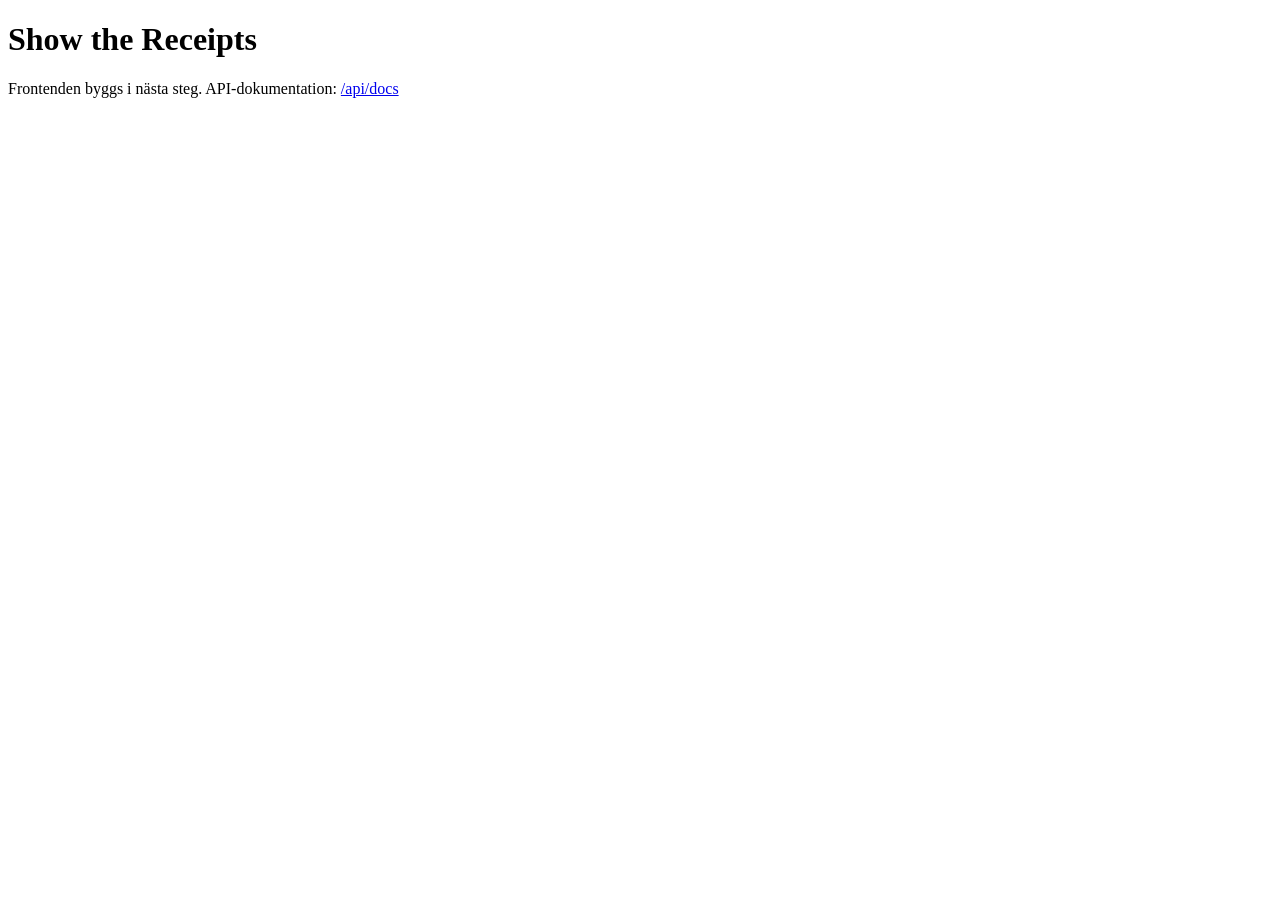
==== frontend/index.html @ 0161f15a "Add audit pipeline: schemas, prompts, Claude client, guardrails, cache, API - Two parallel structure" ====
<!doctype html>
<html lang="sv">
<head>
  <meta charset="utf-8">
  <meta name="viewport" content="width=device-width, initial-scale=1">
  <title>Show the Receipts</title>
</head>
<body>
  <h1>Show the Receipts</h1>
  <p>Frontenden byggs i nästa steg. API-dokumentation: <a href="/api/docs">/api/docs</a></p>
</body>
</html>
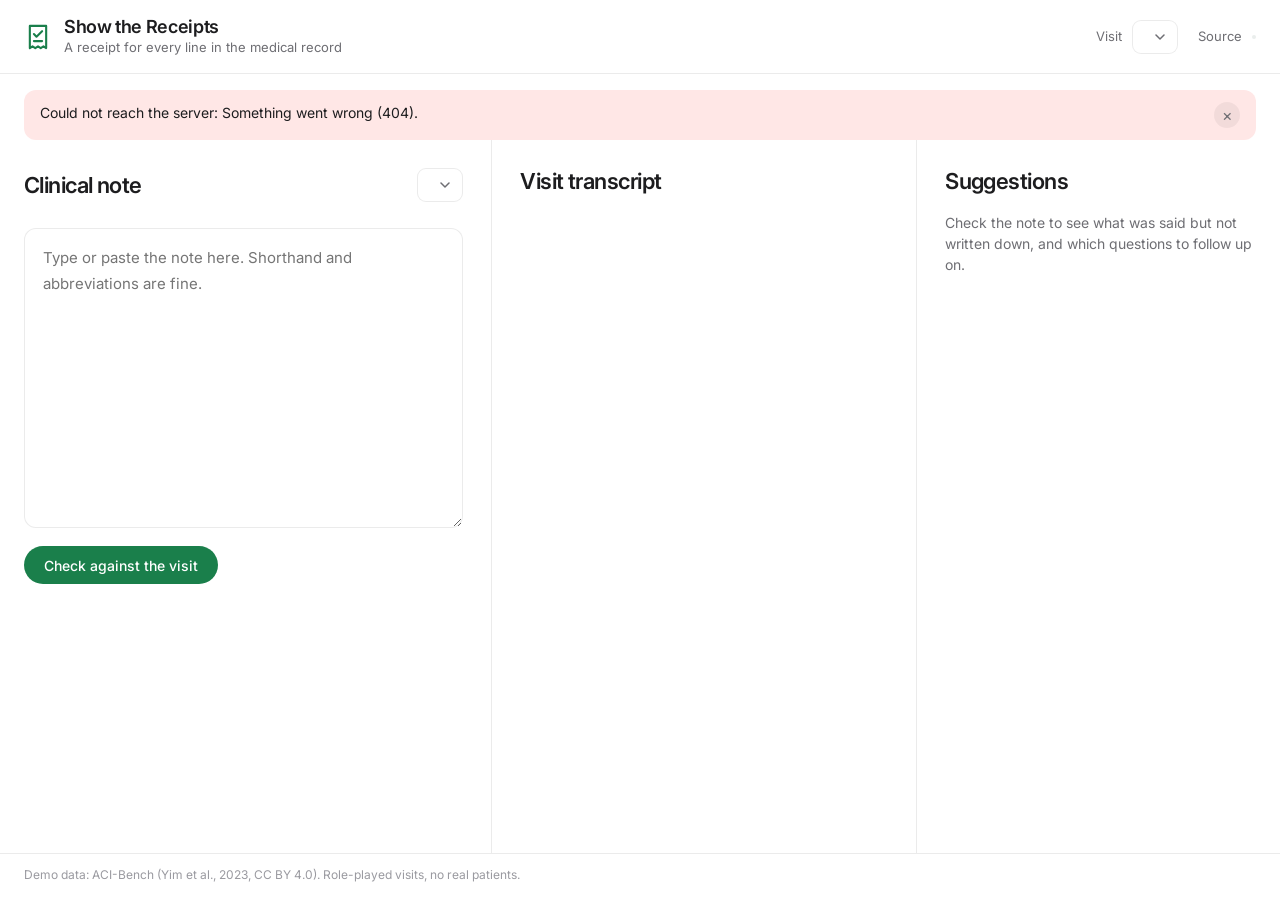
==== commit d870e99c: "Add frontend, demo notes and example review; English UI - Three-pane UI (note, transcript, suggestio" ====
--- a/frontend/index.html
+++ b/frontend/index.html
@@ -1,12 +1,113 @@
 <!doctype html>
-<html lang="sv">
+<html lang="en">
 <head>
   <meta charset="utf-8">
-  <meta name="viewport" content="width=device-width, initial-scale=1">
+  <meta name="viewport" content="width=device-width, initial-scale=1, viewport-fit=cover">
   <title>Show the Receipts</title>
+  <link rel="preconnect" href="https://fonts.googleapis.com">
+  <link rel="preconnect" href="https://fonts.gstatic.com" crossorigin>
+  <link rel="stylesheet" href="https://fonts.googleapis.com/css2?family=Inter:wght@400;500;600&display=swap">
+  <link rel="stylesheet" href="style.css">
+  <script src="app.js" defer></script>
 </head>
 <body>
-  <h1>Show the Receipts</h1>
-  <p>Frontenden byggs i nästa steg. API-dokumentation: <a href="/api/docs">/api/docs</a></p>
+  <header class="topbar">
+    <div class="brand">
+      <svg class="logo" viewBox="0 0 24 24" aria-hidden="true">
+        <path d="M5 2.5h14v19l-2.33-1.5-2.34 1.5L12 20l-2.33 1.5L7.33 20 5 21.5z" fill="none" stroke="currentColor" stroke-width="1.8" stroke-linejoin="round"/>
+        <path d="M8.5 9.5l2.2 2.2 4.8-4.7M8.5 15.5h7" fill="none" stroke="currentColor" stroke-width="1.8" stroke-linecap="round" stroke-linejoin="round"/>
+      </svg>
+      <div>
+        <h1>Show the Receipts</h1>
+        <p class="tagline">A receipt for every line in the medical record</p>
+      </div>
+    </div>
+    <div class="controls">
+      <label class="field" for="encounter-select">
+        <span class="field-label">Visit</span>
+        <select id="encounter-select"></select>
+      </label>
+      <div class="field">
+        <span class="field-label" id="variant-label">Source</span>
+        <div id="variant-switch" class="segmented" role="radiogroup" aria-labelledby="variant-label"></div>
+      </div>
+      <span id="mode-badge" class="mode-badge" hidden></span>
+    </div>
+  </header>
+
+  <div id="banner" class="banner" role="status" hidden>
+    <p id="banner-text"></p>
+    <button id="banner-close" class="icon-btn" type="button" aria-label="Dismiss message">×</button>
+  </div>
+
+  <main class="workspace">
+    <section class="panel panel-note" aria-labelledby="note-heading">
+      <div class="panel-head">
+        <h2 id="note-heading">Clinical note</h2>
+        <select id="note-select" aria-label="Choose a note"></select>
+      </div>
+      <p id="note-description" class="hint"></p>
+
+      <div id="note-edit" class="stack">
+        <textarea id="note-input" spellcheck="false" aria-label="Note text"
+                  placeholder="Type or paste the note here. Shorthand and abbreviations are fine."></textarea>
+        <label id="access-field" class="field" for="access-code" hidden>
+          <span class="field-label">Access code for live review</span>
+          <input id="access-code" type="password" autocomplete="off">
+        </label>
+        <div class="actions">
+          <button id="audit-btn" class="btn btn-primary" type="button">Check against the visit</button>
+          <button id="sample-btn" class="btn btn-ghost" type="button" hidden>Show example review</button>
+        </div>
+      </div>
+
+      <div id="loading" class="loading" role="status" hidden>
+        <span class="spinner" aria-hidden="true"></span>
+        <span>Checking the note against the visit. This usually takes 10–40 seconds.</span>
+      </div>
+
+      <div id="note-view" class="stack" hidden>
+        <div id="summary" class="summary"></div>
+        <div id="note-rendered" class="note-rendered"></div>
+        <div class="actions">
+          <button id="edit-btn" class="btn btn-ghost" type="button">Edit note</button>
+        </div>
+        <div>
+          <h3 class="subhead">Needs attention</h3>
+          <ul id="issues" class="issues"></ul>
+        </div>
+      </div>
+    </section>
+
+    <section class="panel panel-transcript" aria-labelledby="transcript-heading">
+      <div class="panel-head">
+        <h2 id="transcript-heading">Visit transcript</h2>
+        <span id="transcript-meta" class="meta"></span>
+      </div>
+      <div id="receipt" class="receipt" aria-live="polite" hidden></div>
+      <ol id="transcript" class="transcript"></ol>
+    </section>
+
+    <section class="panel panel-suggest" aria-labelledby="suggest-heading">
+      <div class="panel-head">
+        <h2 id="suggest-heading">Suggestions</h2>
+      </div>
+      <p id="suggest-empty" class="empty">Check the note to see what was said but not written down, and which questions to follow up on.</p>
+      <div id="suggest-content" class="stack" hidden>
+        <div>
+          <h3 class="subhead">Missing from the note</h3>
+          <ul id="additions" class="cards"></ul>
+        </div>
+        <div>
+          <h3 class="subhead">Follow up</h3>
+          <ul id="followups" class="cards"></ul>
+        </div>
+      </div>
+    </section>
+  </main>
+
+  <footer class="footer">
+    Demo data: ACI-Bench (Yim et al., 2023, CC BY 4.0). Role-played visits, no real patients.
+  </footer>
 </body>
 </html>
--- a/frontend/style.css
+++ b/frontend/style.css
@@ -0,0 +1,424 @@
+/* Minimalistisk vit och grön stil enligt Apples principer: innehållet först,
+   systemtypsnitt, mycket luft, tunna linjer i stället för lådor och skuggor.
+   Grönt är accent och "har kvitto". Rött och orange används bara för fel. */
+:root {
+  --bg: #ffffff;
+  --fill: #f5f7f6;
+  --fill-strong: #eaeeec;
+  --separator: rgb(0 0 0 / 0.08);
+  --label: #1d1d1f;
+  --label-2: #6e6e73;
+  --label-3: #9a9aa0;
+
+  --green: #1a7f4b;
+  --green-hover: #156b3f;
+  --green-bright: #34c759;
+  --green-soft: rgb(52 199 89 / 0.12);
+  --green-softer: rgb(52 199 89 / 0.07);
+
+  --gray-soft: rgb(0 0 0 / 0.05);
+  --orange: #b25a00;
+  --orange-line: #ff9f0a;
+  --orange-soft: rgb(255 159 10 / 0.16);
+  --red: #d70015;
+  --red-line: #ff3b30;
+  --red-soft: rgb(255 59 48 / 0.12);
+  --mark: rgb(52 199 89 / 0.28);
+
+  --font: -apple-system, BlinkMacSystemFont, "SF Pro Text", "Inter", "Segoe UI", Roboto, "Helvetica Neue", sans-serif;
+  --font-display: -apple-system, BlinkMacSystemFont, "SF Pro Display", "Inter", "Segoe UI", Roboto, "Helvetica Neue", sans-serif;
+  --radius: 12px;
+  --gutter-l: max(24px, env(safe-area-inset-left, 0px));
+  --gutter-r: max(24px, env(safe-area-inset-right, 0px));
+  color-scheme: light;
+}
+
+*, *::before, *::after { box-sizing: border-box; }
+[hidden] { display: none !important; }
+
+html, body { margin: 0; }
+body {
+  background: var(--bg);
+  color: var(--label);
+  font: 15px/1.5 var(--font);
+  -webkit-font-smoothing: antialiased;
+  display: grid;
+  grid-template-rows: auto auto 1fr auto;
+  min-height: 100dvh;
+}
+h1, h2, h3 { margin: 0; text-wrap: balance; }
+button, select, input, textarea { font: inherit; color: inherit; }
+:focus-visible { outline: 3px solid rgb(52 199 89 / 0.45); outline-offset: 2px; }
+
+/* ---------------------------------------------------------------- verktygsfält */
+
+.topbar {
+  position: sticky;
+  top: 0;
+  z-index: 5;
+  display: flex;
+  flex-wrap: wrap;
+  align-items: center;
+  justify-content: space-between;
+  gap: 12px 32px;
+  padding-block: 16px;
+  padding-left: var(--gutter-l);
+  padding-right: var(--gutter-r);
+  background: rgb(255 255 255 / 0.85);
+  backdrop-filter: saturate(180%) blur(20px);
+  -webkit-backdrop-filter: saturate(180%) blur(20px);
+  border-bottom: 1px solid var(--separator);
+}
+.brand { display: flex; align-items: center; gap: 12px; }
+.logo { width: 28px; height: 28px; flex: none; color: var(--green); }
+.brand h1 { font: 600 18px/1.2 var(--font-display); letter-spacing: -0.02em; }
+.tagline { margin: 0; font-size: 13px; color: var(--label-2); }
+
+.controls { display: flex; flex-wrap: wrap; align-items: center; gap: 10px 20px; min-width: 0; }
+.field { display: flex; flex-direction: column; gap: 6px; min-width: 0; }
+.controls .field { flex-direction: row; align-items: center; gap: 10px; }
+.field-label { font-size: 13px; color: var(--label-2); white-space: nowrap; }
+
+select, input[type="password"] {
+  height: 34px;
+  padding: 0 32px 0 12px;
+  border: 1px solid var(--separator);
+  border-radius: 9px;
+  background: var(--bg) url("data:image/svg+xml,%3Csvg xmlns='http://www.w3.org/2000/svg' width='10' height='6' viewBox='0 0 10 6'%3E%3Cpath d='M1 1l4 4 4-4' fill='none' stroke='%236e6e73' stroke-width='1.5' stroke-linecap='round' stroke-linejoin='round'/%3E%3C/svg%3E") no-repeat right 12px center;
+  appearance: none;
+  max-width: 100%;
+  font-size: 14px;
+  cursor: pointer;
+}
+select:hover { border-color: rgb(0 0 0 / 0.16); }
+input[type="password"] { background-image: none; padding-right: 12px; cursor: text; }
+#encounter-select { width: min(380px, 100%); }
+
+/* segmentkontroll i iOS-stil */
+.segmented { display: inline-flex; padding: 2px; gap: 2px; border-radius: 9px; background: var(--fill-strong); }
+.segmented button {
+  height: 30px;
+  padding: 0 14px;
+  border: 0;
+  border-radius: 7px;
+  background: transparent;
+  cursor: pointer;
+  font-size: 13px;
+  font-weight: 500;
+  white-space: nowrap;
+  transition: background 0.2s, box-shadow 0.2s;
+}
+.segmented button[aria-checked="true"] { background: var(--bg); box-shadow: 0 1px 3px rgb(0 0 0 / 0.12); }
+.segmented button:disabled { color: var(--label-3); cursor: not-allowed; }
+
+.mode-badge {
+  display: inline-flex;
+  align-items: center;
+  gap: 6px;
+  font-size: 12px;
+  font-weight: 500;
+  color: var(--label-2);
+  white-space: nowrap;
+}
+.mode-badge::before { content: ""; width: 7px; height: 7px; border-radius: 50%; background: var(--green-bright); }
+
+.banner {
+  display: flex;
+  align-items: flex-start;
+  gap: 12px;
+  margin: 16px var(--gutter-r) 0 var(--gutter-l);
+  padding: 12px 16px;
+  border-radius: var(--radius);
+  background: var(--orange-soft);
+}
+.banner.is-error { background: var(--red-soft); }
+.banner.is-info { background: var(--green-softer); }
+.banner p { margin: 0; flex: 1; min-width: 0; font-size: 14px; }
+.icon-btn {
+  flex: none;
+  width: 26px; height: 26px;
+  border: 0; border-radius: 50%;
+  background: var(--gray-soft);
+  color: var(--label-2);
+  font-size: 16px; line-height: 1;
+  cursor: pointer;
+}
+.icon-btn:hover { background: rgb(0 0 0 / 0.09); }
+
+/* ---------------------------------------------------------------- arbetsyta: tre kolumner, tunna avdelare */
+
+.workspace {
+  display: grid;
+  grid-template-columns: minmax(0, 1.1fr) minmax(0, 1fr) minmax(0, 0.8fr);
+  padding-left: var(--gutter-l);
+  padding-right: var(--gutter-r);
+  min-height: 0;
+}
+.panel {
+  display: flex;
+  flex-direction: column;
+  gap: 18px;
+  min-width: 0;
+  min-height: 0;
+  padding-block: 28px;
+  padding-inline: 28px;
+}
+.panel:first-child { padding-left: 0; }
+.panel:last-child { padding-right: 0; }
+.panel + .panel { border-left: 1px solid var(--separator); }
+.panel-head { display: flex; flex-wrap: wrap; align-items: center; justify-content: space-between; gap: 8px; }
+.panel-head h2 { font: 600 22px/1.2 var(--font-display); letter-spacing: -0.025em; }
+.hint { margin: -10px 0 0; font-size: 13px; color: var(--label-2); }
+.meta { font-size: 12px; color: var(--label-3); font-variant-numeric: tabular-nums; }
+.stack { display: flex; flex-direction: column; gap: 18px; min-width: 0; }
+.subhead {
+  font-size: 12px;
+  font-weight: 600;
+  text-transform: uppercase;
+  letter-spacing: 0.06em;
+  color: var(--label-2);
+  margin-bottom: 10px;
+}
+.empty { margin: 0; color: var(--label-2); font-size: 14px; }
+
+@media (min-width: 1100px) {
+  body { height: 100dvh; }
+  .workspace { overflow: hidden; }
+  .panel { overflow: auto; }
+  .panel-transcript { overflow: hidden; }
+  .transcript { overflow: auto; }
+}
+@media (max-width: 1099px) {
+  .workspace { grid-template-columns: minmax(0, 1fr) minmax(0, 1fr); }
+  .panel-suggest { grid-column: 1 / -1; padding-left: 0; border-left: 0 !important; border-top: 1px solid var(--separator); }
+  .panel-transcript { padding-right: 0; }
+  .transcript { max-height: 70vh; overflow: auto; }
+}
+@media (max-width: 720px) {
+  .workspace { grid-template-columns: minmax(0, 1fr); }
+  .panel { padding-inline: 0; }
+  .panel + .panel { border-left: 0; border-top: 1px solid var(--separator); }
+  .topbar { position: static; }
+  .controls { width: 100%; }
+  .controls .field { flex: 1 1 100%; flex-direction: column; align-items: stretch; }
+  .segmented { width: 100%; }
+  .segmented button { flex: 1; padding: 0 6px; }
+  #encounter-select { width: 100%; }
+}
+
+/* ---------------------------------------------------------------- knappar */
+
+.actions { display: flex; flex-wrap: wrap; align-items: center; gap: 10px; }
+.btn {
+  height: 38px;
+  padding: 0 20px;
+  border: 0;
+  border-radius: 999px;
+  cursor: pointer;
+  font-weight: 500;
+  font-size: 14px;
+  transition: background 0.15s, transform 0.1s;
+}
+.btn:active { transform: scale(0.98); }
+.btn-primary { background: var(--green); color: #fff; }
+.btn-primary:hover { background: var(--green-hover); }
+.btn-primary:disabled { opacity: 0.5; cursor: progress; }
+.btn-ghost { background: var(--green-softer); color: var(--green); }
+.btn-ghost:hover { background: var(--green-soft); }
+.btn-sm { height: 30px; padding: 0 14px; font-size: 13px; }
+
+/* ---------------------------------------------------------------- anteckning */
+
+textarea {
+  width: 100%;
+  min-height: 300px;
+  resize: vertical;
+  padding: 16px 18px;
+  border: 1px solid var(--separator);
+  border-radius: var(--radius);
+  background: var(--bg);
+  font: 15px/1.7 var(--font);
+}
+textarea:focus { border-color: rgb(52 199 89 / 0.6); outline: none; box-shadow: 0 0 0 3px rgb(52 199 89 / 0.15); }
+
+.note-rendered {
+  white-space: pre-wrap;
+  overflow-wrap: anywhere;
+  font-size: 15.5px;
+  line-height: 2;
+  padding: 18px 20px;
+  border-radius: var(--radius);
+  background: var(--fill);
+}
+.claim {
+  cursor: pointer;
+  border-radius: 5px;
+  padding: 2px 1px;
+  -webkit-box-decoration-break: clone;
+  box-decoration-break: clone;
+  transition: background 0.15s, box-shadow 0.15s;
+}
+.claim.st-supported { box-shadow: inset 0 -2px 0 rgb(52 199 89 / 0.6); }
+.claim.st-inferred { box-shadow: inset 0 -2px 0 rgb(0 0 0 / 0.22); }
+.claim.st-contradicted { background: var(--red-soft); box-shadow: inset 0 -2px 0 var(--red-line); }
+.claim.st-unsupported { background: var(--orange-soft); box-shadow: inset 0 -2px 0 var(--orange-line); }
+.claim.is-added { background: var(--green-soft); }
+.claim:hover { background: var(--gray-soft); }
+.claim.st-contradicted:hover { background: rgb(255 59 48 / 0.2); }
+.claim.st-unsupported:hover { background: rgb(255 159 10 / 0.26); }
+.claim.is-selected { box-shadow: 0 0 0 2px var(--green); }
+.claim.is-linked { box-shadow: 0 0 0 2px rgb(52 199 89 / 0.5); }
+
+/* sammanfattning */
+.summary { display: flex; flex-direction: column; gap: 12px; }
+.summary-top { display: flex; flex-wrap: wrap; align-items: baseline; justify-content: space-between; gap: 6px 12px; }
+.summary-score { font: 600 36px/1 var(--font-display); letter-spacing: -0.035em; font-variant-numeric: tabular-nums; color: var(--green); }
+.summary-score small { font: 400 14px/1 var(--font); letter-spacing: 0; color: var(--label-2); margin-left: 8px; }
+.summary-bar { display: flex; gap: 2px; height: 4px; border-radius: 999px; overflow: hidden; background: var(--fill); }
+.summary-bar span { display: block; height: 100%; }
+.summary-legend { display: flex; flex-wrap: wrap; gap: 6px 18px; font-size: 13px; color: var(--label-2); font-variant-numeric: tabular-nums; }
+.summary-legend b { color: var(--label); font-weight: 600; }
+.dot { display: inline-block; width: 8px; height: 8px; border-radius: 50%; margin-right: 6px; }
+.bg-supported { background: var(--green-bright); }
+.bg-inferred { background: #b8bcbb; }
+.bg-contradicted { background: var(--red-line); }
+.bg-unsupported { background: var(--orange-line); }
+
+/* etiketter */
+.pill {
+  display: inline-flex;
+  align-items: center;
+  font-size: 12px;
+  font-weight: 600;
+  padding: 3px 9px;
+  border-radius: 999px;
+  white-space: nowrap;
+}
+.pill.st-supported { background: var(--green-soft); color: var(--green); }
+.pill.st-inferred { background: var(--gray-soft); color: var(--label-2); }
+.pill.st-contradicted { background: var(--red-soft); color: var(--red); }
+.pill.st-unsupported { background: var(--orange-soft); color: var(--orange); }
+.pill.pr-high { background: var(--red-soft); color: var(--red); }
+.pill.pr-medium { background: var(--orange-soft); color: var(--orange); }
+.pill.pr-low { background: var(--gray-soft); color: var(--label-2); }
+.pill.neutral { background: var(--green-soft); color: var(--green); }
+
+/* att åtgärda: lista med tunna avdelare */
+.issues, .cards { list-style: none; margin: 0; padding: 0; }
+.issues { border-top: 1px solid var(--separator); }
+.issues li { border-bottom: 1px solid var(--separator); }
+.issue {
+  display: grid;
+  grid-template-columns: auto minmax(0, 1fr);
+  align-items: baseline;
+  gap: 4px 12px;
+  width: 100%;
+  text-align: left;
+  padding: 12px 8px;
+  border: 0;
+  background: transparent;
+  cursor: pointer;
+  border-radius: 8px;
+}
+.issue:hover { background: var(--fill); }
+.issue.is-selected { background: var(--green-softer); }
+.issue-quote { font-weight: 500; overflow-wrap: anywhere; }
+.issue-why { grid-column: 2; font-size: 13px; color: var(--label-2); }
+.all-clear { margin: 0; padding: 12px 8px; color: var(--green); font-size: 14px; font-weight: 500; }
+
+/* ---------------------------------------------------------------- samtal */
+
+.transcript { list-style: none; margin: 0; padding: 0; display: flex; flex-direction: column; min-height: 0; position: relative; }
+.line {
+  display: grid;
+  grid-template-columns: 2em 4.4em minmax(0, 1fr);
+  gap: 10px;
+  padding: 8px 10px;
+  border-radius: 10px;
+  cursor: pointer;
+  transition: background 0.15s;
+}
+.line:hover { background: var(--fill); }
+.ln { font-size: 12px; line-height: 1.85; color: var(--label-3); font-variant-numeric: tabular-nums; text-align: right; }
+.spk { font-size: 12px; line-height: 1.85; font-weight: 600; color: var(--label-3); }
+.spk-doctor { color: var(--green); }
+.txt { margin: 0; font-size: 14.5px; line-height: 1.55; overflow-wrap: anywhere; }
+.line.is-cited { background: var(--green-softer); }
+.line.is-cited.st-contradicted { background: var(--red-soft); }
+.line.is-cited.st-unsupported { background: var(--orange-soft); }
+mark { background: var(--mark); color: inherit; border-radius: 3px; padding: 0 2px; }
+.line.st-contradicted mark { background: rgb(255 59 48 / 0.22); }
+
+/* kvitto för valt påstående */
+.receipt {
+  display: flex;
+  flex-direction: column;
+  gap: 8px;
+  padding: 16px 18px;
+  border-radius: var(--radius);
+  background: var(--fill);
+}
+.receipt-head { display: flex; align-items: center; justify-content: space-between; gap: 8px; }
+.receipt-title { font: 600 16px/1.35 var(--font-display); }
+.receipt-text { margin: 0; font-size: 14px; color: var(--label-2); }
+.receipt-warning { margin: 0; font-size: 13px; color: var(--orange); }
+.chips { display: flex; flex-wrap: wrap; gap: 6px; }
+.chip {
+  font-size: 12px;
+  font-weight: 600;
+  font-variant-numeric: tabular-nums;
+  padding: 5px 11px;
+  border: 1px solid rgb(52 199 89 / 0.35);
+  border-radius: 999px;
+  background: var(--bg);
+  color: var(--green);
+  cursor: pointer;
+}
+.chip:hover { background: var(--green-softer); }
+
+/* ---------------------------------------------------------------- förslag */
+
+.cards { display: flex; flex-direction: column; gap: 10px; }
+.card {
+  display: flex;
+  flex-direction: column;
+  gap: 8px;
+  padding: 16px;
+  border: 1px solid var(--separator);
+  border-radius: var(--radius);
+  background: var(--bg);
+  transition: border-color 0.15s, box-shadow 0.15s;
+}
+.card.is-selected { border-color: var(--green); box-shadow: 0 0 0 1px var(--green); }
+.card.is-done { opacity: 0.55; }
+.card-head { display: flex; flex-wrap: wrap; align-items: center; justify-content: space-between; gap: 8px; }
+.card-text { margin: 0; font-weight: 500; }
+.card-why { margin: 0; font-size: 13px; color: var(--label-2); }
+.card-status { font-size: 13px; color: var(--label-2); }
+.card .category { font-size: 12px; font-weight: 600; color: var(--label-3); }
+
+/* ---------------------------------------------------------------- laddning, sidfot */
+
+.loading { display: flex; align-items: center; gap: 12px; color: var(--label-2); font-size: 14px; }
+.spinner {
+  width: 18px; height: 18px; flex: none;
+  border: 2px solid var(--fill-strong);
+  border-top-color: var(--green-bright);
+  border-radius: 50%;
+  animation: spin 0.9s linear infinite;
+}
+@keyframes spin { to { transform: rotate(360deg); } }
+
+.footer {
+  padding-block: 12px 16px;
+  padding-left: var(--gutter-l);
+  padding-right: var(--gutter-r);
+  font-size: 12px;
+  color: var(--label-3);
+  border-top: 1px solid var(--separator);
+}
+
+@media (prefers-reduced-motion: reduce) {
+  *, *::before, *::after { transition: none !important; }
+  .spinner { animation-duration: 3s; }
+}
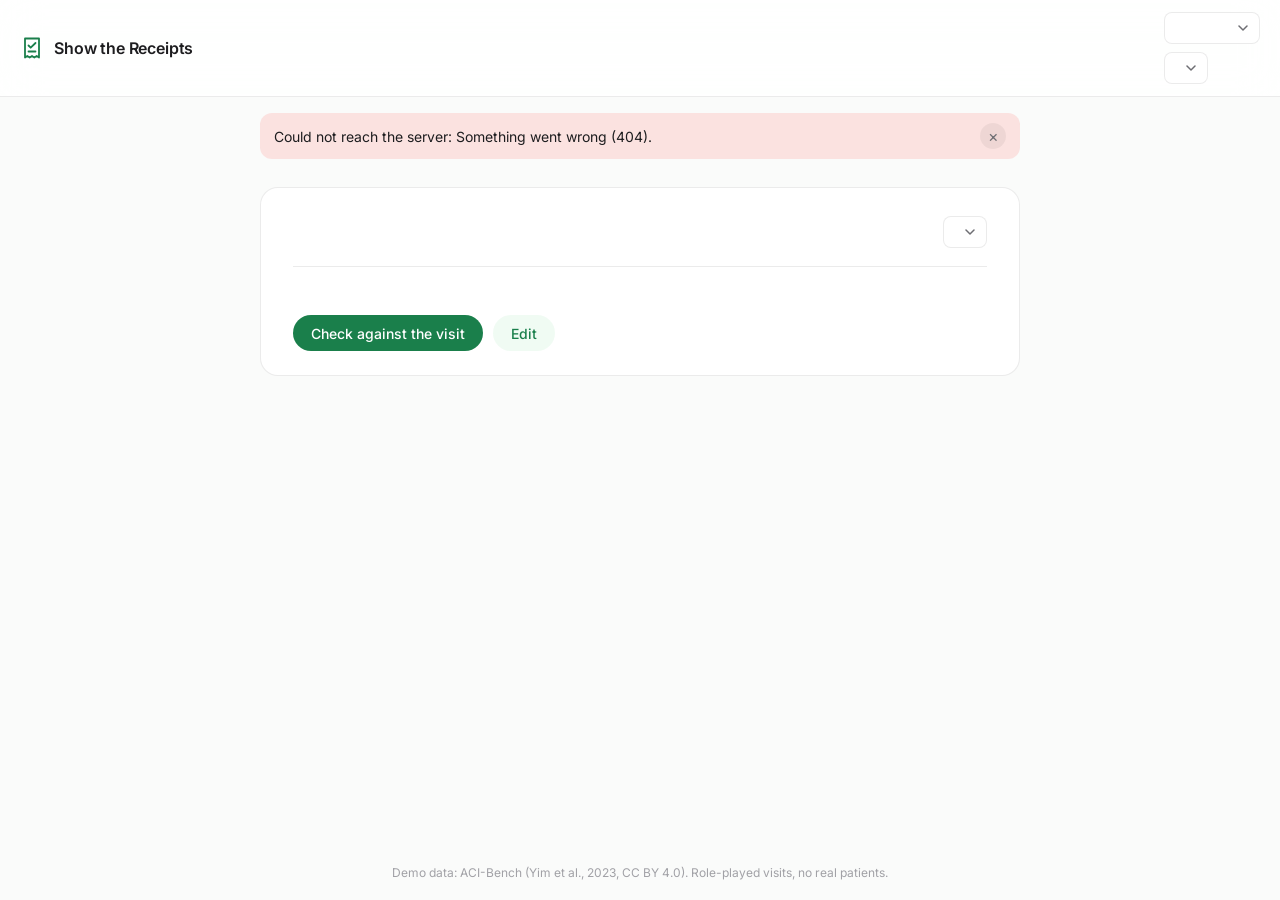
==== commit 380daf34: "Redesign UI around the note: structured record, stats, source on demand - The note is the main view," ====
--- a/frontend/index.html
+++ b/frontend/index.html
@@ -17,97 +17,62 @@
         <path d="M5 2.5h14v19l-2.33-1.5-2.34 1.5L12 20l-2.33 1.5L7.33 20 5 21.5z" fill="none" stroke="currentColor" stroke-width="1.8" stroke-linejoin="round"/>
         <path d="M8.5 9.5l2.2 2.2 4.8-4.7M8.5 15.5h7" fill="none" stroke="currentColor" stroke-width="1.8" stroke-linecap="round" stroke-linejoin="round"/>
       </svg>
-      <div>
-        <h1>Show the Receipts</h1>
-        <p class="tagline">A receipt for every line in the medical record</p>
-      </div>
+      <span class="brand-name">Show the Receipts</span>
     </div>
     <div class="controls">
-      <label class="field" for="encounter-select">
-        <span class="field-label">Visit</span>
-        <select id="encounter-select"></select>
-      </label>
-      <div class="field">
-        <span class="field-label" id="variant-label">Source</span>
-        <div id="variant-switch" class="segmented" role="radiogroup" aria-labelledby="variant-label"></div>
-      </div>
-      <span id="mode-badge" class="mode-badge" hidden></span>
+      <select id="encounter-select" aria-label="Visit"></select>
+      <select id="variant-select" aria-label="Transcript source"></select>
     </div>
   </header>
 
-  <div id="banner" class="banner" role="status" hidden>
+  <div id="banner" class="banner" role="alert" hidden>
     <p id="banner-text"></p>
-    <button id="banner-close" class="icon-btn" type="button" aria-label="Dismiss message">×</button>
+    <button id="banner-action" class="link-btn" type="button" hidden></button>
+    <button id="banner-close" class="icon-btn" type="button" aria-label="Dismiss">×</button>
   </div>
 
-  <main class="workspace">
-    <section class="panel panel-note" aria-labelledby="note-heading">
-      <div class="panel-head">
-        <h2 id="note-heading">Clinical note</h2>
-        <select id="note-select" aria-label="Choose a note"></select>
-      </div>
-      <p id="note-description" class="hint"></p>
+  <main id="page" class="page">
+    <div class="journal-col">
+      <section id="stats" class="stats" aria-label="Review summary" hidden></section>
 
-      <div id="note-edit" class="stack">
-        <textarea id="note-input" spellcheck="false" aria-label="Note text"
-                  placeholder="Type or paste the note here. Shorthand and abbreviations are fine."></textarea>
-        <label id="access-field" class="field" for="access-code" hidden>
-          <span class="field-label">Access code for live review</span>
-          <input id="access-code" type="password" autocomplete="off">
-        </label>
-        <div class="actions">
+      <article class="journal" aria-labelledby="patient-name">
+        <header class="journal-head">
+          <div>
+            <h1 id="patient-name"></h1>
+            <p id="patient-meta" class="journal-meta"></p>
+          </div>
+          <select id="note-select" aria-label="Note"></select>
+        </header>
+
+        <div id="journal-body" class="journal-body"></div>
+        <textarea id="note-input" class="note-input" spellcheck="false" aria-label="Note text" hidden
+                  placeholder="Type or paste a note. Shorthand is fine."></textarea>
+
+        <footer class="journal-actions">
           <button id="audit-btn" class="btn btn-primary" type="button">Check against the visit</button>
-          <button id="sample-btn" class="btn btn-ghost" type="button" hidden>Show example review</button>
-        </div>
-      </div>
+          <button id="edit-btn" class="btn btn-ghost" type="button">Edit</button>
+          <button id="sample-btn" class="btn btn-ghost" type="button" hidden>Show example</button>
+          <span id="status-text" class="status-text" role="status"></span>
+        </footer>
+      </article>
 
-      <div id="loading" class="loading" role="status" hidden>
-        <span class="spinner" aria-hidden="true"></span>
-        <span>Checking the note against the visit. This usually takes 10–40 seconds.</span>
-      </div>
+      <section id="additions-section" class="section" hidden>
+        <h2 class="section-title">Missing from the note</h2>
+        <ul id="additions" class="rows"></ul>
+      </section>
 
-      <div id="note-view" class="stack" hidden>
-        <div id="summary" class="summary"></div>
-        <div id="note-rendered" class="note-rendered"></div>
-        <div class="actions">
-          <button id="edit-btn" class="btn btn-ghost" type="button">Edit note</button>
-        </div>
-        <div>
-          <h3 class="subhead">Needs attention</h3>
-          <ul id="issues" class="issues"></ul>
-        </div>
-      </div>
-    </section>
+      <details id="followups-section" class="section followups" hidden>
+        <summary class="section-title" id="followups-title">Questions to follow up</summary>
+        <ul id="followups" class="rows"></ul>
+      </details>
+    </div>
 
-    <section class="panel panel-transcript" aria-labelledby="transcript-heading">
-      <div class="panel-head">
-        <h2 id="transcript-heading">Visit transcript</h2>
-        <span id="transcript-meta" class="meta"></span>
-      </div>
-      <div id="receipt" class="receipt" aria-live="polite" hidden></div>
-      <ol id="transcript" class="transcript"></ol>
-    </section>
+    <aside id="drawer" class="drawer" aria-label="Source in the visit" hidden>
+      <div id="drawer-content"></div>
+    </aside>
+  </main>
+  <div id="backdrop" class="backdrop" hidden></div>
 
-    <section class="panel panel-suggest" aria-labelledby="suggest-heading">
-      <div class="panel-head">
-        <h2 id="suggest-heading">Suggestions</h2>
-      </div>
-      <p id="suggest-empty" class="empty">Check the note to see what was said but not written down, and which questions to follow up on.</p>
-      <div id="suggest-content" class="stack" hidden>
-        <div>
-          <h3 class="subhead">Missing from the note</h3>
-          <ul id="additions" class="cards"></ul>
-        </div>
-        <div>
-          <h3 class="subhead">Follow up</h3>
-          <ul id="followups" class="cards"></ul>
-        </div>
-      </div>
-    </section>
-  </main>
-
-  <footer class="footer">
-    Demo data: ACI-Bench (Yim et al., 2023, CC BY 4.0). Role-played visits, no real patients.
-  </footer>
+  <footer class="footer">Demo data: ACI-Bench (Yim et al., 2023, CC BY 4.0). Role-played visits, no real patients.</footer>
 </body>
 </html>
--- a/frontend/style.css
+++ b/frontend/style.css
@@ -1,67 +1,66 @@
-/* Minimalistisk vit och grön stil enligt Apples principer: innehållet först,
-   systemtypsnitt, mycket luft, tunna linjer i stället för lådor och skuggor.
-   Grönt är accent och "har kvitto". Rött och orange används bara för fel. */
+/* Minimalistisk vit och grön stil enligt Apples principer. Journalen står i
+   centrum; källan visas bara i en sidopanel när man klickar på något. */
 :root {
   --bg: #ffffff;
-  --fill: #f5f7f6;
-  --fill-strong: #eaeeec;
+  --page: #fafbfa;
+  --fill: #f4f6f5;
+  --fill-strong: #e9edeb;
   --separator: rgb(0 0 0 / 0.08);
   --label: #1d1d1f;
   --label-2: #6e6e73;
-  --label-3: #9a9aa0;
+  --label-3: #a1a1a6;
 
   --green: #1a7f4b;
   --green-hover: #156b3f;
   --green-bright: #34c759;
-  --green-soft: rgb(52 199 89 / 0.12);
+  --green-soft: rgb(52 199 89 / 0.14);
   --green-softer: rgb(52 199 89 / 0.07);
-
-  --gray-soft: rgb(0 0 0 / 0.05);
   --orange: #b25a00;
   --orange-line: #ff9f0a;
-  --orange-soft: rgb(255 159 10 / 0.16);
+  --orange-soft: rgb(255 159 10 / 0.18);
   --red: #d70015;
   --red-line: #ff3b30;
-  --red-soft: rgb(255 59 48 / 0.12);
+  --red-soft: rgb(255 59 48 / 0.13);
   --mark: rgb(52 199 89 / 0.28);
 
   --font: -apple-system, BlinkMacSystemFont, "SF Pro Text", "Inter", "Segoe UI", Roboto, "Helvetica Neue", sans-serif;
   --font-display: -apple-system, BlinkMacSystemFont, "SF Pro Display", "Inter", "Segoe UI", Roboto, "Helvetica Neue", sans-serif;
-  --radius: 12px;
-  --gutter-l: max(24px, env(safe-area-inset-left, 0px));
-  --gutter-r: max(24px, env(safe-area-inset-right, 0px));
+  --radius: 14px;
+  --gutter-l: max(20px, env(safe-area-inset-left, 0px));
+  --gutter-r: max(20px, env(safe-area-inset-right, 0px));
+  --topbar-h: 60px;
   color-scheme: light;
 }
 
 *, *::before, *::after { box-sizing: border-box; }
 [hidden] { display: none !important; }
-
 html, body { margin: 0; }
 body {
-  background: var(--bg);
+  background: var(--page);
   color: var(--label);
   font: 15px/1.5 var(--font);
   -webkit-font-smoothing: antialiased;
-  display: grid;
-  grid-template-rows: auto auto 1fr auto;
   min-height: 100dvh;
-}
-h1, h2, h3 { margin: 0; text-wrap: balance; }
-button, select, input, textarea { font: inherit; color: inherit; }
+  display: flex;
+  flex-direction: column;
+}
+h1, h2 { margin: 0; text-wrap: balance; }
+button, select, textarea { font: inherit; color: inherit; }
 :focus-visible { outline: 3px solid rgb(52 199 89 / 0.45); outline-offset: 2px; }
 
-/* ---------------------------------------------------------------- verktygsfält */
+/* ---------------------------------------------------------------- topp */
 
 .topbar {
   position: sticky;
   top: 0;
-  z-index: 5;
+  z-index: 10;
+  min-height: var(--topbar-h);
   display: flex;
   flex-wrap: wrap;
   align-items: center;
   justify-content: space-between;
-  gap: 12px 32px;
-  padding-block: 16px;
+  gap: 10px 24px;
+  padding-block: 12px;
   padding-left: var(--gutter-l);
   padding-right: var(--gutter-r);
   background: rgb(255 255 255 / 0.85);
@@ -69,149 +68,156 @@
   -webkit-backdrop-filter: saturate(180%) blur(20px);
   border-bottom: 1px solid var(--separator);
 }
-.brand { display: flex; align-items: center; gap: 12px; }
-.logo { width: 28px; height: 28px; flex: none; color: var(--green); }
-.brand h1 { font: 600 18px/1.2 var(--font-display); letter-spacing: -0.02em; }
-.tagline { margin: 0; font-size: 13px; color: var(--label-2); }
-
-.controls { display: flex; flex-wrap: wrap; align-items: center; gap: 10px 20px; min-width: 0; }
-.field { display: flex; flex-direction: column; gap: 6px; min-width: 0; }
-.controls .field { flex-direction: row; align-items: center; gap: 10px; }
-.field-label { font-size: 13px; color: var(--label-2); white-space: nowrap; }
-
-select, input[type="password"] {
-  height: 34px;
-  padding: 0 32px 0 12px;
-  border: 1px solid var(--separator);
-  border-radius: 9px;
-  background: var(--bg) url("data:image/svg+xml,%3Csvg xmlns='http://www.w3.org/2000/svg' width='10' height='6' viewBox='0 0 10 6'%3E%3Cpath d='M1 1l4 4 4-4' fill='none' stroke='%236e6e73' stroke-width='1.5' stroke-linecap='round' stroke-linejoin='round'/%3E%3C/svg%3E") no-repeat right 12px center;
+.brand { display: flex; align-items: center; gap: 10px; }
+.logo { width: 24px; height: 24px; color: var(--green); flex: none; }
+.brand-name { font: 600 16px/1 var(--font-display); letter-spacing: -0.01em; }
+.controls { display: flex; flex-wrap: wrap; gap: 8px; min-width: 0; }
+
+select {
+  height: 32px;
+  padding: 0 30px 0 12px;
+  border: 1px solid var(--separator);
+  border-radius: 8px;
+  background: var(--bg) url("data:image/svg+xml,%3Csvg xmlns='http://www.w3.org/2000/svg' width='10' height='6' viewBox='0 0 10 6'%3E%3Cpath d='M1 1l4 4 4-4' fill='none' stroke='%236e6e73' stroke-width='1.5' stroke-linecap='round' stroke-linejoin='round'/%3E%3C/svg%3E") no-repeat right 11px center;
   appearance: none;
+  font-size: 13px;
   max-width: 100%;
+  cursor: pointer;
+}
+select:hover { border-color: rgb(0 0 0 / 0.16); }
+#encounter-select { width: min(320px, 100%); }
+
+.banner {
+  display: flex;
+  align-items: center;
+  gap: 12px;
+  width: min(760px, calc(100% - 40px));
+  margin: 16px auto 0;
+  padding: 10px 14px;
+  border-radius: 12px;
+  background: var(--red-soft);
   font-size: 14px;
-  cursor: pointer;
-}
-select:hover { border-color: rgb(0 0 0 / 0.16); }
-input[type="password"] { background-image: none; padding-right: 12px; cursor: text; }
-#encounter-select { width: min(380px, 100%); }
-
-/* segmentkontroll i iOS-stil */
-.segmented { display: inline-flex; padding: 2px; gap: 2px; border-radius: 9px; background: var(--fill-strong); }
-.segmented button {
-  height: 30px;
-  padding: 0 14px;
-  border: 0;
-  border-radius: 7px;
-  background: transparent;
-  cursor: pointer;
-  font-size: 13px;
-  font-weight: 500;
-  white-space: nowrap;
-  transition: background 0.2s, box-shadow 0.2s;
-}
-.segmented button[aria-checked="true"] { background: var(--bg); box-shadow: 0 1px 3px rgb(0 0 0 / 0.12); }
-.segmented button:disabled { color: var(--label-3); cursor: not-allowed; }
-
-.mode-badge {
-  display: inline-flex;
-  align-items: center;
-  gap: 6px;
-  font-size: 12px;
-  font-weight: 500;
-  color: var(--label-2);
-  white-space: nowrap;
-}
-.mode-badge::before { content: ""; width: 7px; height: 7px; border-radius: 50%; background: var(--green-bright); }
-
-.banner {
-  display: flex;
-  align-items: flex-start;
-  gap: 12px;
-  margin: 16px var(--gutter-r) 0 var(--gutter-l);
-  padding: 12px 16px;
-  border-radius: var(--radius);
-  background: var(--orange-soft);
-}
-.banner.is-error { background: var(--red-soft); }
-.banner.is-info { background: var(--green-softer); }
-.banner p { margin: 0; flex: 1; min-width: 0; font-size: 14px; }
+}
+.banner p { margin: 0; flex: 1; min-width: 0; }
+.link-btn { border: 0; background: none; padding: 0; color: var(--green); font-weight: 600; cursor: pointer; white-space: nowrap; }
 .icon-btn {
   flex: none;
   width: 26px; height: 26px;
   border: 0; border-radius: 50%;
-  background: var(--gray-soft);
+  background: rgb(0 0 0 / 0.05);
   color: var(--label-2);
   font-size: 16px; line-height: 1;
   cursor: pointer;
 }
 .icon-btn:hover { background: rgb(0 0 0 / 0.09); }
 
-/* ---------------------------------------------------------------- arbetsyta: tre kolumner, tunna avdelare */
-
-.workspace {
+/* ---------------------------------------------------------------- sida */
+
+.page {
+  flex: 1;
   display: grid;
-  grid-template-columns: minmax(0, 1.1fr) minmax(0, 1fr) minmax(0, 0.8fr);
+  grid-template-columns: minmax(0, 760px);
+  justify-content: center;
+  align-items: start;
+  gap: 28px;
+  padding-block: 28px 40px;
   padding-left: var(--gutter-l);
   padding-right: var(--gutter-r);
-  min-height: 0;
-}
-.panel {
+}
+.journal-col { display: flex; flex-direction: column; gap: 20px; min-width: 0; }
+
+/* statistik */
+.stats { display: grid; grid-template-columns: repeat(3, minmax(0, 1fr)); gap: 12px; }
+.stat {
   display: flex;
   flex-direction: column;
-  gap: 18px;
-  min-width: 0;
-  min-height: 0;
-  padding-block: 28px;
-  padding-inline: 28px;
-}
-.panel:first-child { padding-left: 0; }
-.panel:last-child { padding-right: 0; }
-.panel + .panel { border-left: 1px solid var(--separator); }
-.panel-head { display: flex; flex-wrap: wrap; align-items: center; justify-content: space-between; gap: 8px; }
-.panel-head h2 { font: 600 22px/1.2 var(--font-display); letter-spacing: -0.025em; }
-.hint { margin: -10px 0 0; font-size: 13px; color: var(--label-2); }
-.meta { font-size: 12px; color: var(--label-3); font-variant-numeric: tabular-nums; }
-.stack { display: flex; flex-direction: column; gap: 18px; min-width: 0; }
-.subhead {
+  gap: 2px;
+  padding: 14px 16px;
+  border: 1px solid var(--separator);
+  border-radius: var(--radius);
+  background: var(--bg);
+  text-align: left;
+  cursor: pointer;
+  transition: border-color 0.15s, background 0.15s;
+}
+.stat:hover { border-color: rgb(0 0 0 / 0.16); }
+.stat-value { font: 600 30px/1.1 var(--font-display); letter-spacing: -0.03em; font-variant-numeric: tabular-nums; }
+.stat-label { font-size: 13px; color: var(--label-2); }
+.stat.is-bad .stat-value { color: var(--red); }
+.stat.is-good .stat-value { color: var(--green); }
+.stats-note { grid-column: 1 / -1; margin: 0; font-size: 12px; color: var(--label-3); }
+
+/* journalen */
+.journal {
+  background: var(--bg);
+  border: 1px solid var(--separator);
+  border-radius: 18px;
+  padding: 28px 32px 24px;
+  display: flex;
+  flex-direction: column;
+  gap: 22px;
+}
+.journal-head {
+  display: flex;
+  flex-wrap: wrap;
+  align-items: flex-start;
+  justify-content: space-between;
+  gap: 12px;
+  padding-bottom: 18px;
+  border-bottom: 1px solid var(--separator);
+}
+.journal-head h1 { font: 600 24px/1.2 var(--font-display); letter-spacing: -0.025em; }
+.journal-meta { margin: 4px 0 0; font-size: 14px; color: var(--label-2); }
+
+.journal-body { display: flex; flex-direction: column; gap: 18px; }
+.jsection { display: grid; grid-template-columns: 120px minmax(0, 1fr); gap: 4px 20px; }
+.jlabel {
   font-size: 12px;
   font-weight: 600;
   text-transform: uppercase;
   letter-spacing: 0.06em;
-  color: var(--label-2);
-  margin-bottom: 10px;
-}
-.empty { margin: 0; color: var(--label-2); font-size: 14px; }
-
-@media (min-width: 1100px) {
-  body { height: 100dvh; }
-  .workspace { overflow: hidden; }
-  .panel { overflow: auto; }
-  .panel-transcript { overflow: hidden; }
-  .transcript { overflow: auto; }
-}
-@media (max-width: 1099px) {
-  .workspace { grid-template-columns: minmax(0, 1fr) minmax(0, 1fr); }
-  .panel-suggest { grid-column: 1 / -1; padding-left: 0; border-left: 0 !important; border-top: 1px solid var(--separator); }
-  .panel-transcript { padding-right: 0; }
-  .transcript { max-height: 70vh; overflow: auto; }
-}
-@media (max-width: 720px) {
-  .workspace { grid-template-columns: minmax(0, 1fr); }
-  .panel { padding-inline: 0; }
-  .panel + .panel { border-left: 0; border-top: 1px solid var(--separator); }
-  .topbar { position: static; }
-  .controls { width: 100%; }
-  .controls .field { flex: 1 1 100%; flex-direction: column; align-items: stretch; }
-  .segmented { width: 100%; }
-  .segmented button { flex: 1; padding: 0 6px; }
-  #encounter-select { width: 100%; }
-}
-
-/* ---------------------------------------------------------------- knappar */
-
-.actions { display: flex; flex-wrap: wrap; align-items: center; gap: 10px; }
+  color: var(--label-3);
+  padding-top: 3px;
+}
+.jrows { display: flex; flex-direction: column; gap: 6px; min-width: 0; }
+.jrow { margin: 0; font-size: 15.5px; line-height: 1.6; overflow-wrap: anywhere; }
+.sublabel { font-weight: 600; }
+
+/* påståenden: lugnt som standard, fel markeras */
+.claim {
+  cursor: pointer;
+  border-radius: 4px;
+  padding: 1px 2px;
+  margin: 0 -2px;
+  -webkit-box-decoration-break: clone;
+  box-decoration-break: clone;
+  transition: background 0.15s, box-shadow 0.15s;
+}
+.claim:hover { background: var(--green-softer); }
+.claim.st-contradicted { background: var(--red-soft); box-shadow: inset 0 -2px 0 var(--red-line); }
+.claim.st-unsupported { background: var(--orange-soft); box-shadow: inset 0 -2px 0 var(--orange-line); }
+.claim.is-added { background: var(--green-soft); }
+.claim.is-selected { box-shadow: 0 0 0 2px var(--green); }
+
+.note-input {
+  width: 100%;
+  min-height: 280px;
+  resize: vertical;
+  padding: 14px 16px;
+  border: 1px solid var(--separator);
+  border-radius: 12px;
+  background: var(--fill);
+  font: 15px/1.65 var(--font);
+}
+.note-input:focus { outline: none; border-color: rgb(52 199 89 / 0.6); background: var(--bg); box-shadow: 0 0 0 3px rgb(52 199 89 / 0.15); }
+
+.journal-actions { display: flex; flex-wrap: wrap; align-items: center; gap: 10px; padding-top: 4px; }
+.status-text { font-size: 13px; color: var(--label-2); }
+
+/* knappar */
 .btn {
-  height: 38px;
-  padding: 0 20px;
+  height: 36px;
+  padding: 0 18px;
   border: 0;
   border-radius: 999px;
   cursor: pointer;
@@ -222,69 +228,75 @@
 .btn:active { transform: scale(0.98); }
 .btn-primary { background: var(--green); color: #fff; }
 .btn-primary:hover { background: var(--green-hover); }
-.btn-primary:disabled { opacity: 0.5; cursor: progress; }
+.btn-primary:disabled { opacity: 0.55; cursor: progress; }
 .btn-ghost { background: var(--green-softer); color: var(--green); }
 .btn-ghost:hover { background: var(--green-soft); }
-.btn-sm { height: 30px; padding: 0 14px; font-size: 13px; }
-
-/* ---------------------------------------------------------------- anteckning */
-
-textarea {
-  width: 100%;
-  min-height: 300px;
-  resize: vertical;
-  padding: 16px 18px;
-  border: 1px solid var(--separator);
-  border-radius: var(--radius);
+.btn-sm { height: 28px; padding: 0 12px; font-size: 13px; }
+
+/* tillägg och frågor */
+.section { display: flex; flex-direction: column; gap: 8px; }
+.section-title { font: 600 15px/1.3 var(--font-display); padding: 0 4px; }
+.rows { list-style: none; margin: 0; padding: 0; border: 1px solid var(--separator); border-radius: var(--radius); background: var(--bg); overflow: hidden; }
+.rows li + li { border-top: 1px solid var(--separator); }
+.row { display: flex; align-items: center; gap: 12px; padding: 12px 16px; }
+.row-main {
+  flex: 1;
+  min-width: 0;
+  display: flex;
+  align-items: baseline;
+  gap: 10px;
+  border: 0;
+  background: none;
+  padding: 0;
+  text-align: left;
+  cursor: pointer;
+}
+.row-main:hover .row-text { color: var(--green); }
+.row-text { overflow-wrap: anywhere; }
+.row.is-selected { background: var(--green-softer); }
+.row.is-done { color: var(--label-3); }
+.row-done { font-size: 13px; color: var(--label-3); white-space: nowrap; }
+.prio { flex: none; width: 8px; height: 8px; border-radius: 50%; transform: translateY(-1px); }
+.prio-high { background: var(--red-line); }
+.prio-medium { background: var(--orange-line); }
+.prio-low { background: var(--label-3); }
+
+.followups summary { cursor: pointer; list-style: none; display: flex; align-items: center; gap: 8px; }
+.followups summary::-webkit-details-marker { display: none; }
+.followups summary::before {
+  content: "";
+  width: 7px; height: 7px;
+  border-right: 2px solid var(--label-3);
+  border-bottom: 2px solid var(--label-3);
+  transform: rotate(-45deg);
+  transition: transform 0.15s;
+}
+.followups[open] summary::before { transform: rotate(45deg); }
+.followups .rows { margin-top: 8px; }
+.followup { padding: 12px 16px; display: flex; flex-direction: column; gap: 2px; }
+.followup-why { font-size: 13px; color: var(--label-2); }
+
+/* ---------------------------------------------------------------- sidopanel med källan */
+
+.page.has-drawer { grid-template-columns: minmax(0, 720px) minmax(0, 420px); }
+.drawer {
+  position: sticky;
+  top: calc(var(--topbar-h) + 20px);
+  max-height: calc(100dvh - var(--topbar-h) - 40px);
+  overflow: auto;
   background: var(--bg);
-  font: 15px/1.7 var(--font);
-}
-textarea:focus { border-color: rgb(52 199 89 / 0.6); outline: none; box-shadow: 0 0 0 3px rgb(52 199 89 / 0.15); }
-
-.note-rendered {
-  white-space: pre-wrap;
-  overflow-wrap: anywhere;
-  font-size: 15.5px;
-  line-height: 2;
-  padding: 18px 20px;
-  border-radius: var(--radius);
-  background: var(--fill);
-}
-.claim {
-  cursor: pointer;
-  border-radius: 5px;
-  padding: 2px 1px;
-  -webkit-box-decoration-break: clone;
-  box-decoration-break: clone;
-  transition: background 0.15s, box-shadow 0.15s;
-}
-.claim.st-supported { box-shadow: inset 0 -2px 0 rgb(52 199 89 / 0.6); }
-.claim.st-inferred { box-shadow: inset 0 -2px 0 rgb(0 0 0 / 0.22); }
-.claim.st-contradicted { background: var(--red-soft); box-shadow: inset 0 -2px 0 var(--red-line); }
-.claim.st-unsupported { background: var(--orange-soft); box-shadow: inset 0 -2px 0 var(--orange-line); }
-.claim.is-added { background: var(--green-soft); }
-.claim:hover { background: var(--gray-soft); }
-.claim.st-contradicted:hover { background: rgb(255 59 48 / 0.2); }
-.claim.st-unsupported:hover { background: rgb(255 159 10 / 0.26); }
-.claim.is-selected { box-shadow: 0 0 0 2px var(--green); }
-.claim.is-linked { box-shadow: 0 0 0 2px rgb(52 199 89 / 0.5); }
-
-/* sammanfattning */
-.summary { display: flex; flex-direction: column; gap: 12px; }
-.summary-top { display: flex; flex-wrap: wrap; align-items: baseline; justify-content: space-between; gap: 6px 12px; }
-.summary-score { font: 600 36px/1 var(--font-display); letter-spacing: -0.035em; font-variant-numeric: tabular-nums; color: var(--green); }
-.summary-score small { font: 400 14px/1 var(--font); letter-spacing: 0; color: var(--label-2); margin-left: 8px; }
-.summary-bar { display: flex; gap: 2px; height: 4px; border-radius: 999px; overflow: hidden; background: var(--fill); }
-.summary-bar span { display: block; height: 100%; }
-.summary-legend { display: flex; flex-wrap: wrap; gap: 6px 18px; font-size: 13px; color: var(--label-2); font-variant-numeric: tabular-nums; }
-.summary-legend b { color: var(--label); font-weight: 600; }
-.dot { display: inline-block; width: 8px; height: 8px; border-radius: 50%; margin-right: 6px; }
-.bg-supported { background: var(--green-bright); }
-.bg-inferred { background: #b8bcbb; }
-.bg-contradicted { background: var(--red-line); }
-.bg-unsupported { background: var(--orange-line); }
-
-/* etiketter */
+  border: 1px solid var(--separator);
+  border-radius: 18px;
+  padding: 20px;
+  box-shadow: 0 12px 40px rgb(0 0 0 / 0.06);
+}
+.drawer-content { display: flex; flex-direction: column; gap: 14px; }
+.drawer-head { display: flex; align-items: center; justify-content: space-between; gap: 8px; }
+.drawer-title { margin: 0; font: 600 17px/1.35 var(--font-display); letter-spacing: -0.01em; }
+.drawer-text { margin: 0; font-size: 14px; color: var(--label-2); }
+.drawer-section { font-size: 12px; font-weight: 600; text-transform: uppercase; letter-spacing: 0.06em; color: var(--label-3); margin: 6px 0 -4px; }
+.drawer-actions { display: flex; flex-wrap: wrap; gap: 8px; }
+
 .pill {
   display: inline-flex;
   align-items: center;
@@ -295,130 +307,66 @@
   white-space: nowrap;
 }
 .pill.st-supported { background: var(--green-soft); color: var(--green); }
-.pill.st-inferred { background: var(--gray-soft); color: var(--label-2); }
+.pill.st-inferred { background: rgb(0 0 0 / 0.05); color: var(--label-2); }
 .pill.st-contradicted { background: var(--red-soft); color: var(--red); }
 .pill.st-unsupported { background: var(--orange-soft); color: var(--orange); }
-.pill.pr-high { background: var(--red-soft); color: var(--red); }
-.pill.pr-medium { background: var(--orange-soft); color: var(--orange); }
-.pill.pr-low { background: var(--gray-soft); color: var(--label-2); }
 .pill.neutral { background: var(--green-soft); color: var(--green); }
 
-/* att åtgärda: lista med tunna avdelare */
-.issues, .cards { list-style: none; margin: 0; padding: 0; }
-.issues { border-top: 1px solid var(--separator); }
-.issues li { border-bottom: 1px solid var(--separator); }
-.issue {
-  display: grid;
-  grid-template-columns: auto minmax(0, 1fr);
-  align-items: baseline;
-  gap: 4px 12px;
-  width: 100%;
-  text-align: left;
-  padding: 12px 8px;
-  border: 0;
-  background: transparent;
-  cursor: pointer;
-  border-radius: 8px;
-}
-.issue:hover { background: var(--fill); }
-.issue.is-selected { background: var(--green-softer); }
-.issue-quote { font-weight: 500; overflow-wrap: anywhere; }
-.issue-why { grid-column: 2; font-size: 13px; color: var(--label-2); }
-.all-clear { margin: 0; padding: 12px 8px; color: var(--green); font-size: 14px; font-weight: 500; }
-
-/* ---------------------------------------------------------------- samtal */
-
-.transcript { list-style: none; margin: 0; padding: 0; display: flex; flex-direction: column; min-height: 0; position: relative; }
-.line {
-  display: grid;
-  grid-template-columns: 2em 4.4em minmax(0, 1fr);
-  gap: 10px;
-  padding: 8px 10px;
-  border-radius: 10px;
-  cursor: pointer;
-  transition: background 0.15s;
-}
-.line:hover { background: var(--fill); }
-.ln { font-size: 12px; line-height: 1.85; color: var(--label-3); font-variant-numeric: tabular-nums; text-align: right; }
-.spk { font-size: 12px; line-height: 1.85; font-weight: 600; color: var(--label-3); }
-.spk-doctor { color: var(--green); }
-.txt { margin: 0; font-size: 14.5px; line-height: 1.55; overflow-wrap: anywhere; }
+.excerpt { list-style: none; margin: 0; padding: 0; display: flex; flex-direction: column; gap: 2px; }
+.line { display: grid; grid-template-columns: 1.8em 4.6em minmax(0, 1fr); gap: 8px; padding: 6px 8px; border-radius: 8px; }
 .line.is-cited { background: var(--green-softer); }
 .line.is-cited.st-contradicted { background: var(--red-soft); }
-.line.is-cited.st-unsupported { background: var(--orange-soft); }
+.ln { font-size: 12px; line-height: 1.75; color: var(--label-3); font-variant-numeric: tabular-nums; text-align: right; }
+.spk { font-size: 12px; line-height: 1.75; font-weight: 600; color: var(--label-3); }
+.spk-doctor { color: var(--green); }
+.txt { margin: 0; font-size: 14px; line-height: 1.5; overflow-wrap: anywhere; }
+.line:not(.is-cited) .txt { color: var(--label-2); }
+.gap { text-align: center; color: var(--label-3); font-size: 12px; letter-spacing: 0.3em; padding: 2px 0; }
 mark { background: var(--mark); color: inherit; border-radius: 3px; padding: 0 2px; }
-.line.st-contradicted mark { background: rgb(255 59 48 / 0.22); }
-
-/* kvitto för valt påstående */
-.receipt {
-  display: flex;
-  flex-direction: column;
-  gap: 8px;
-  padding: 16px 18px;
-  border-radius: var(--radius);
-  background: var(--fill);
-}
-.receipt-head { display: flex; align-items: center; justify-content: space-between; gap: 8px; }
-.receipt-title { font: 600 16px/1.35 var(--font-display); }
-.receipt-text { margin: 0; font-size: 14px; color: var(--label-2); }
-.receipt-warning { margin: 0; font-size: 13px; color: var(--orange); }
-.chips { display: flex; flex-wrap: wrap; gap: 6px; }
-.chip {
-  font-size: 12px;
-  font-weight: 600;
-  font-variant-numeric: tabular-nums;
-  padding: 5px 11px;
-  border: 1px solid rgb(52 199 89 / 0.35);
-  border-radius: 999px;
-  background: var(--bg);
-  color: var(--green);
-  cursor: pointer;
-}
-.chip:hover { background: var(--green-softer); }
-
-/* ---------------------------------------------------------------- förslag */
-
-.cards { display: flex; flex-direction: column; gap: 10px; }
-.card {
-  display: flex;
-  flex-direction: column;
-  gap: 8px;
-  padding: 16px;
-  border: 1px solid var(--separator);
-  border-radius: var(--radius);
-  background: var(--bg);
-  transition: border-color 0.15s, box-shadow 0.15s;
-}
-.card.is-selected { border-color: var(--green); box-shadow: 0 0 0 1px var(--green); }
-.card.is-done { opacity: 0.55; }
-.card-head { display: flex; flex-wrap: wrap; align-items: center; justify-content: space-between; gap: 8px; }
-.card-text { margin: 0; font-weight: 500; }
-.card-why { margin: 0; font-size: 13px; color: var(--label-2); }
-.card-status { font-size: 13px; color: var(--label-2); }
-.card .category { font-size: 12px; font-weight: 600; color: var(--label-3); }
-
-/* ---------------------------------------------------------------- laddning, sidfot */
-
-.loading { display: flex; align-items: center; gap: 12px; color: var(--label-2); font-size: 14px; }
-.spinner {
-  width: 18px; height: 18px; flex: none;
-  border: 2px solid var(--fill-strong);
-  border-top-color: var(--green-bright);
-  border-radius: 50%;
-  animation: spin 0.9s linear infinite;
-}
-@keyframes spin { to { transform: rotate(360deg); } }
+.st-contradicted mark { background: rgb(255 59 48 / 0.24); }
+.full-transcript { max-height: 50vh; overflow: auto; border-top: 1px solid var(--separator); padding-top: 8px; position: relative; }
+
+.backdrop { position: fixed; inset: 0; background: rgb(0 0 0 / 0.2); z-index: 19; }
+
+/* ---------------------------------------------------------------- smalare skärmar */
+
+@media (max-width: 1099px) {
+  .page.has-drawer { grid-template-columns: minmax(0, 760px); }
+  .drawer {
+    position: fixed;
+    top: auto;
+    left: 0;
+    right: 0;
+    bottom: 0;
+    z-index: 20;
+    max-height: 78dvh;
+    border-radius: 18px 18px 0 0;
+    padding-bottom: max(20px, env(safe-area-inset-bottom, 0px));
+    padding-left: max(20px, env(safe-area-inset-left, 0px));
+    padding-right: max(20px, env(safe-area-inset-right, 0px));
+    box-shadow: 0 -8px 40px rgb(0 0 0 / 0.12);
+  }
+}
+@media (max-width: 640px) {
+  .topbar { position: static; }
+  .controls, .controls select, #encounter-select { width: 100%; }
+  .stats { grid-template-columns: repeat(3, minmax(0, 1fr)); gap: 8px; }
+  .stat { padding: 10px 12px; }
+  .stat-value { font-size: 24px; }
+  .stat-label { font-size: 12px; }
+  .journal { padding: 20px 18px; border-radius: 16px; }
+  .jsection { grid-template-columns: minmax(0, 1fr); }
+}
 
 .footer {
-  padding-block: 12px 16px;
+  padding-block: 12px 18px;
   padding-left: var(--gutter-l);
   padding-right: var(--gutter-r);
   font-size: 12px;
   color: var(--label-3);
-  border-top: 1px solid var(--separator);
+  text-align: center;
 }
 
 @media (prefers-reduced-motion: reduce) {
   *, *::before, *::after { transition: none !important; }
-  .spinner { animation-duration: 3s; }
-}
+}
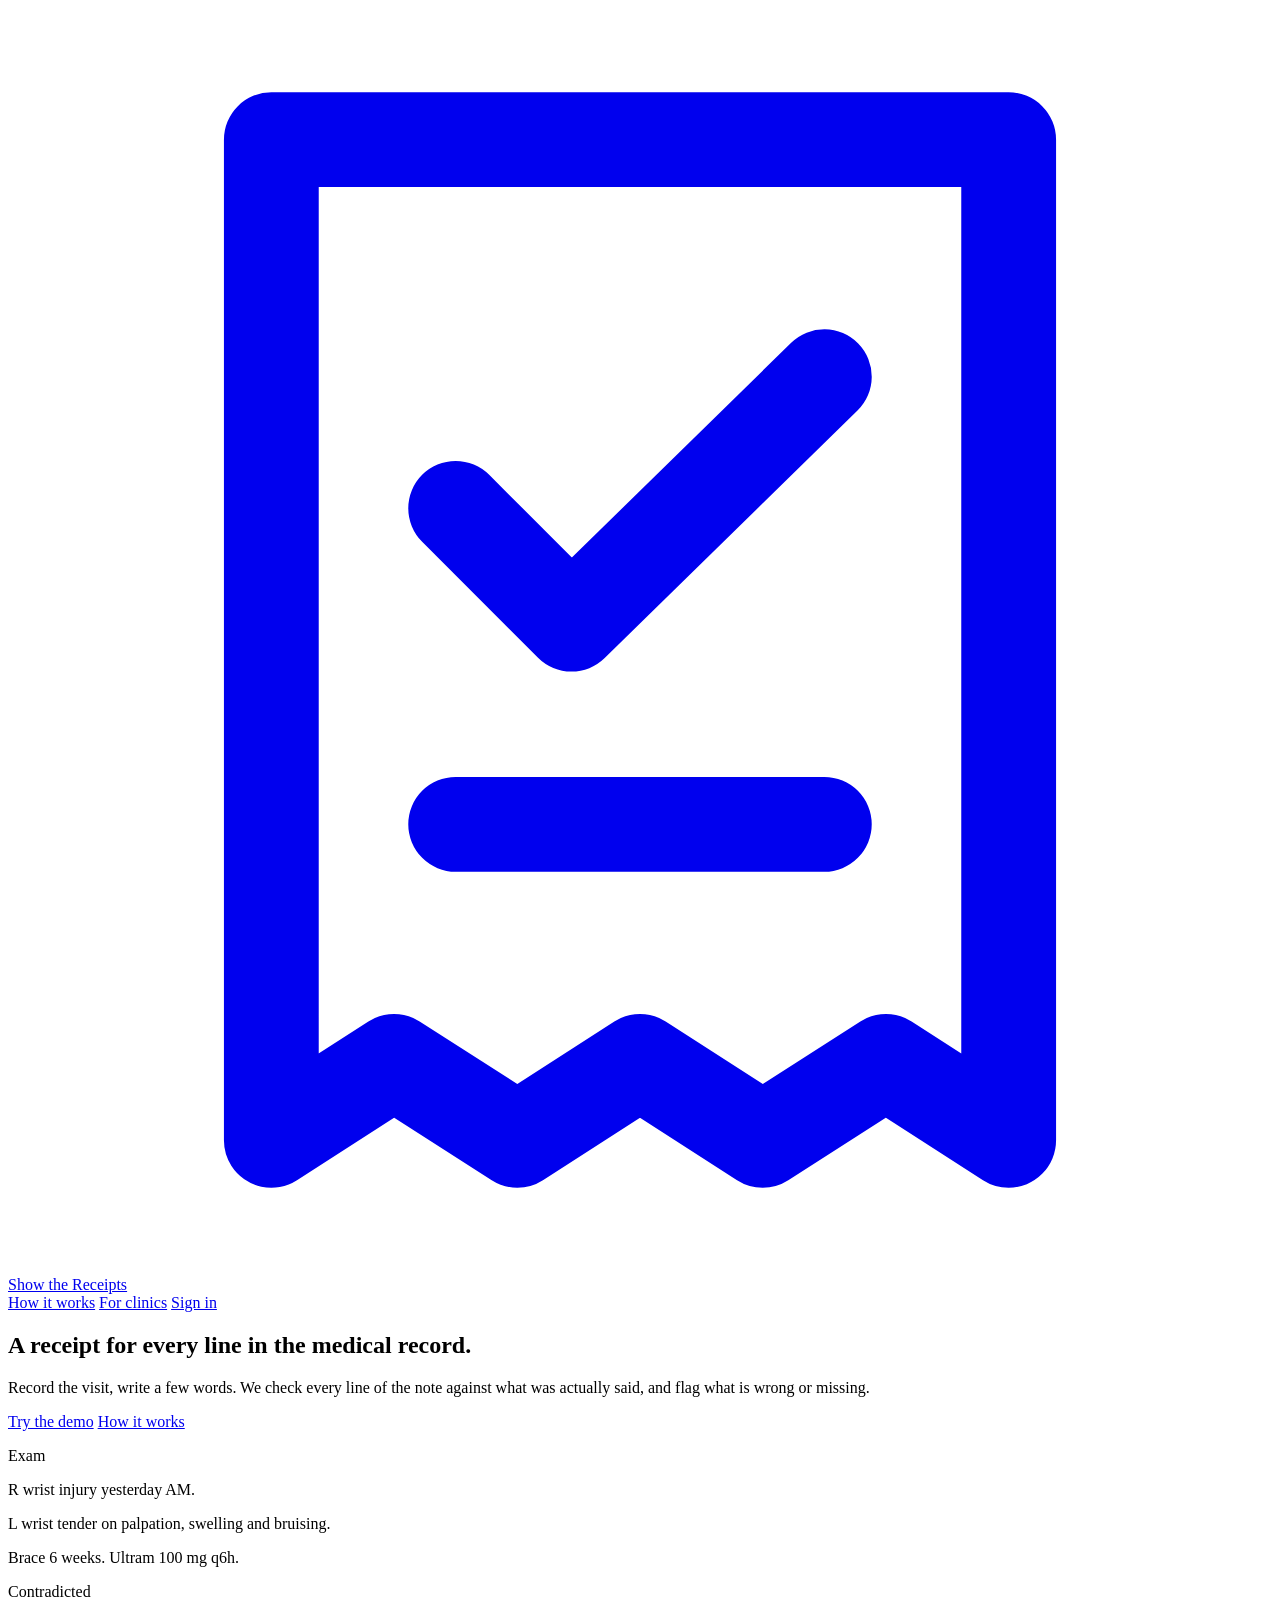
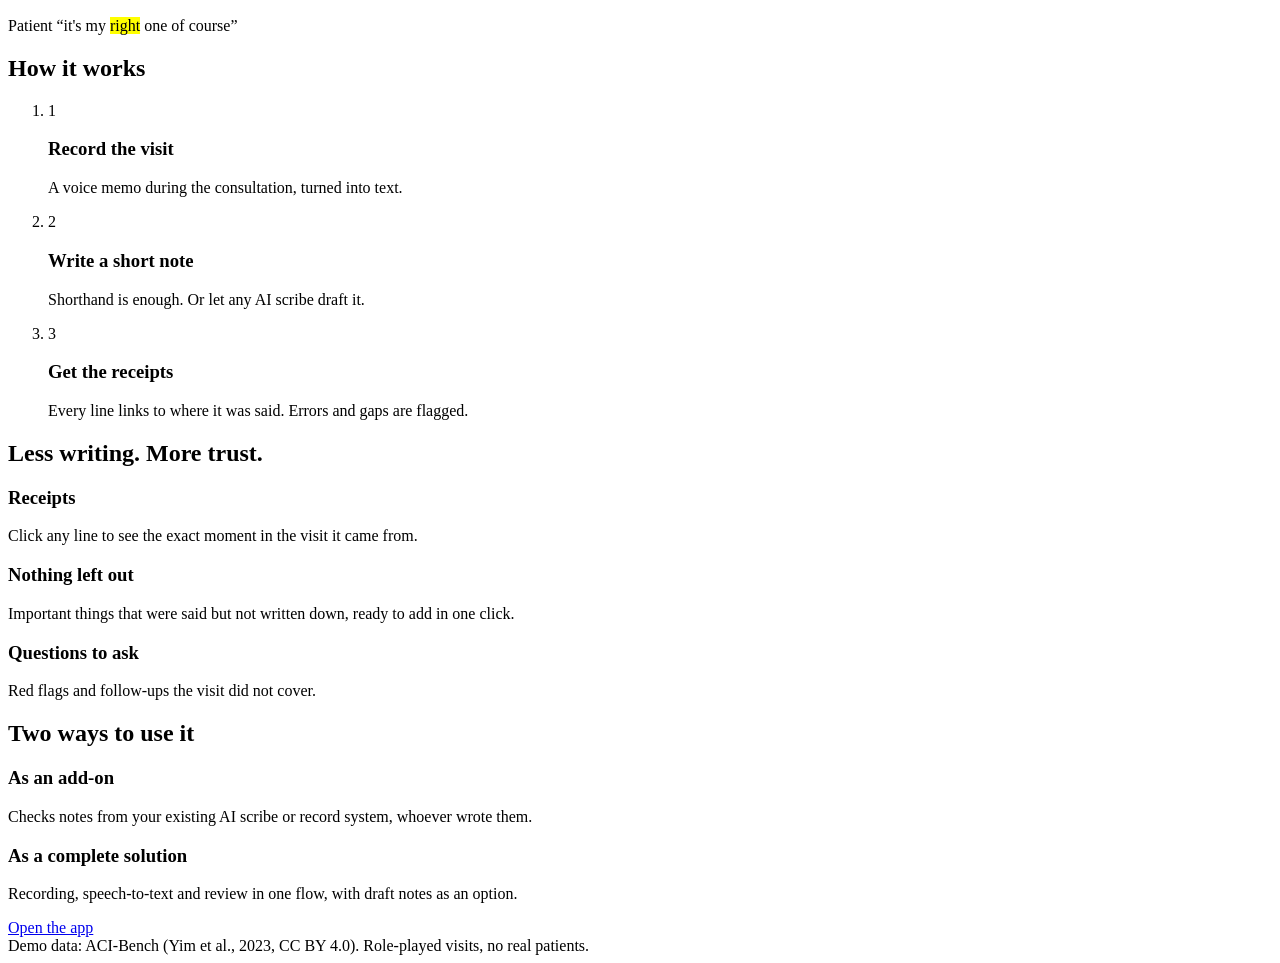
==== commit a70da792: "Add landing page, patient list, new visit, simulated reviews - Landing page at / and the app at /app" ====
--- a/frontend/index.html
+++ b/frontend/index.html
@@ -4,74 +4,80 @@
   <meta charset="utf-8">
   <meta name="viewport" content="width=device-width, initial-scale=1, viewport-fit=cover">
   <title>Show the Receipts</title>
+  <meta name="description" content="Check every line of a medical note against the recorded visit.">
   <link rel="preconnect" href="https://fonts.googleapis.com">
   <link rel="preconnect" href="https://fonts.gstatic.com" crossorigin>
   <link rel="stylesheet" href="https://fonts.googleapis.com/css2?family=Inter:wght@400;500;600&display=swap">
-  <link rel="stylesheet" href="style.css">
-  <script src="app.js" defer></script>
+  <link rel="stylesheet" href="/style.css">
 </head>
-<body>
+<body class="landing">
   <header class="topbar">
-    <div class="brand">
+    <a class="brand" href="/">
       <svg class="logo" viewBox="0 0 24 24" aria-hidden="true">
         <path d="M5 2.5h14v19l-2.33-1.5-2.34 1.5L12 20l-2.33 1.5L7.33 20 5 21.5z" fill="none" stroke="currentColor" stroke-width="1.8" stroke-linejoin="round"/>
         <path d="M8.5 9.5l2.2 2.2 4.8-4.7M8.5 15.5h7" fill="none" stroke="currentColor" stroke-width="1.8" stroke-linecap="round" stroke-linejoin="round"/>
       </svg>
       <span class="brand-name">Show the Receipts</span>
-    </div>
-    <div class="controls">
-      <select id="encounter-select" aria-label="Visit"></select>
-      <select id="variant-select" aria-label="Transcript source"></select>
-    </div>
+    </a>
+    <nav class="nav">
+      <a href="#how">How it works</a>
+      <a href="#plans">For clinics</a>
+      <a class="btn btn-ghost btn-sm" href="/app/">Sign in</a>
+    </nav>
   </header>
 
-  <div id="banner" class="banner" role="alert" hidden>
-    <p id="banner-text"></p>
-    <button id="banner-action" class="link-btn" type="button" hidden></button>
-    <button id="banner-close" class="icon-btn" type="button" aria-label="Dismiss">×</button>
-  </div>
+  <main>
+    <section class="hero">
+      <div class="hero-text">
+        <h1>A receipt for every line in the medical record.</h1>
+        <p class="lead">Record the visit, write a few words. We check every line of the note against what was actually said, and flag what is wrong or missing.</p>
+        <div class="hero-actions">
+          <a class="btn btn-primary btn-lg" href="/app/#/visit/D2N077">Try the demo</a>
+          <a class="btn btn-ghost btn-lg" href="#how">How it works</a>
+        </div>
+      </div>
 
-  <main id="page" class="page">
-    <div class="journal-col">
-      <section id="stats" class="stats" aria-label="Review summary" hidden></section>
+      <div class="hero-demo" aria-label="Example of a checked note">
+        <div class="mini-journal">
+          <p class="mini-label">Exam</p>
+          <p><span class="ok">R wrist injury yesterday AM.</span></p>
+          <p><span class="bad">L wrist tender on palpation</span>, swelling and bruising.</p>
+          <p><span class="ok">Brace 6 weeks.</span> <span class="bad">Ultram 100 mg q6h.</span></p>
+        </div>
+        <div class="mini-receipt">
+          <span class="pill st-contradicted">Contradicted</span>
+          <p class="mini-quote"><span class="mini-who">Patient</span> “it's my <mark>right</mark> one of course”</p>
+        </div>
+      </div>
+    </section>
 
-      <article class="journal" aria-labelledby="patient-name">
-        <header class="journal-head">
-          <div>
-            <h1 id="patient-name"></h1>
-            <p id="patient-meta" class="journal-meta"></p>
-          </div>
-          <select id="note-select" aria-label="Note"></select>
-        </header>
+    <section id="how" class="band">
+      <h2 class="band-title">How it works</h2>
+      <ol class="steps">
+        <li><span class="step-n">1</span><h3>Record the visit</h3><p>A voice memo during the consultation, turned into text.</p></li>
+        <li><span class="step-n">2</span><h3>Write a short note</h3><p>Shorthand is enough. Or let any AI scribe draft it.</p></li>
+        <li><span class="step-n">3</span><h3>Get the receipts</h3><p>Every line links to where it was said. Errors and gaps are flagged.</p></li>
+      </ol>
+    </section>
 
-        <div id="journal-body" class="journal-body"></div>
-        <textarea id="note-input" class="note-input" spellcheck="false" aria-label="Note text" hidden
-                  placeholder="Type or paste a note. Shorthand is fine."></textarea>
+    <section class="band">
+      <h2 class="band-title">Less writing. More trust.</h2>
+      <div class="features">
+        <div class="feature"><h3>Receipts</h3><p>Click any line to see the exact moment in the visit it came from.</p></div>
+        <div class="feature"><h3>Nothing left out</h3><p>Important things that were said but not written down, ready to add in one click.</p></div>
+        <div class="feature"><h3>Questions to ask</h3><p>Red flags and follow-ups the visit did not cover.</p></div>
+      </div>
+    </section>
 
-        <footer class="journal-actions">
-          <button id="audit-btn" class="btn btn-primary" type="button">Check against the visit</button>
-          <button id="edit-btn" class="btn btn-ghost" type="button">Edit</button>
-          <button id="sample-btn" class="btn btn-ghost" type="button" hidden>Show example</button>
-          <span id="status-text" class="status-text" role="status"></span>
-        </footer>
-      </article>
-
-      <section id="additions-section" class="section" hidden>
-        <h2 class="section-title">Missing from the note</h2>
-        <ul id="additions" class="rows"></ul>
-      </section>
-
-      <details id="followups-section" class="section followups" hidden>
-        <summary class="section-title" id="followups-title">Questions to follow up</summary>
-        <ul id="followups" class="rows"></ul>
-      </details>
-    </div>
-
-    <aside id="drawer" class="drawer" aria-label="Source in the visit" hidden>
-      <div id="drawer-content"></div>
-    </aside>
+    <section id="plans" class="band">
+      <h2 class="band-title">Two ways to use it</h2>
+      <div class="features two">
+        <div class="feature"><h3>As an add-on</h3><p>Checks notes from your existing AI scribe or record system, whoever wrote them.</p></div>
+        <div class="feature"><h3>As a complete solution</h3><p>Recording, speech-to-text and review in one flow, with draft notes as an option.</p></div>
+      </div>
+      <div class="cta-row"><a class="btn btn-primary btn-lg" href="/app/">Open the app</a></div>
+    </section>
   </main>
-  <div id="backdrop" class="backdrop" hidden></div>
 
   <footer class="footer">Demo data: ACI-Bench (Yim et al., 2023, CC BY 4.0). Role-played visits, no real patients.</footer>
 </body>
